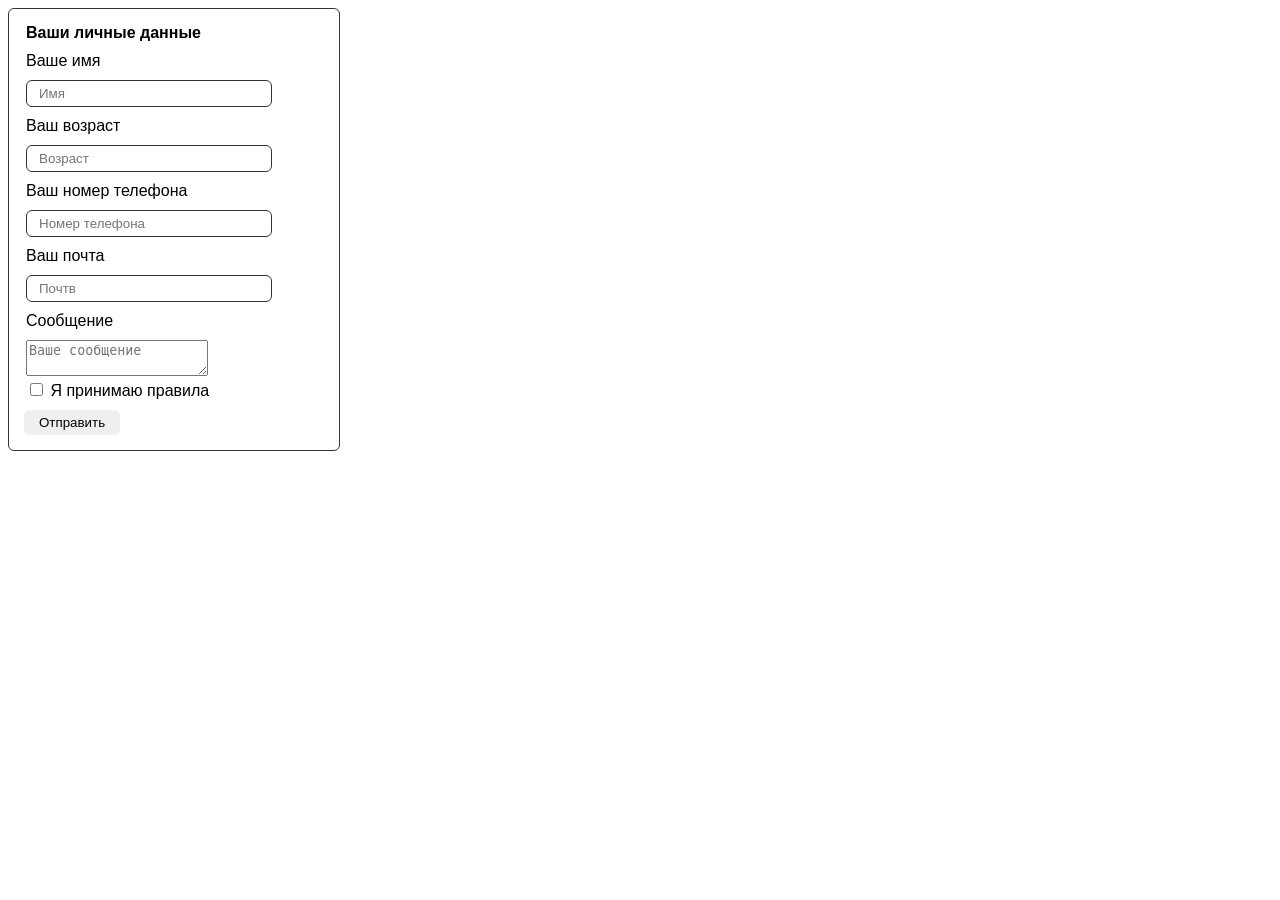
==== 3344/index.html @ 97f60b88 "Add files via upload" ====
<!DOCTYPE html>
<html lang="en">
<head>
    <meta charset="UTF-8">
    <meta name="viewport" content="width=device-width, initial-scale=1.0">
    <link rel="stylesheet" href="./style.css">
    <title>Document</title>
</head>
<body>
    <form class="form">
        <fieldset class="form-group">
                <legend class="form-group-title">Ваши личные данные</legend>
            <label for="name" class="label">Ваше имя</label>
            <input id="name"
                class="input"
                 type="text"
                 placeholder="Имя"
                 name="name" 
                 required>
                  <label for="age" class="label">Ваш возраст</label>
            <input id="age"
                class="input"
                 type="number"
                 placeholder="Возраст"
                 name="age" 
                 required>
                  <label for="phone" class="label">Ваш номер телефона</label>
            <input id="phone"
                class="input"
                 type="tel"
                 placeholder="Номер телефона"
                 name="phone" 
                 required>
                     <label for="email" class="label">Ваш почта</label>
            <input id="email"
                class="input"
                 type="email"
                 placeholder="Почтв"
                 name="email" 
                 required>
        </fieldset>
        <fieldset class="form-group">
            <label for="message" class="label">Сообщение</label>
            <textarea class="message" id="message" placeholder="Ваше сообщение" name="message" required></textarea>
            <label class="label">
                <input class="checkbox" type="checkbox" name="checkbox" required>
                Я принимаю правила 
            </label>
        </fieldset>
        <button class="button"> Отправить </button>
    </form>
</body>
</html>
---- 3344/style.css ----
body {
    font-family:sans-serif;
}

.form {
   border: 1px solid #333; 
   border-radius: 6px;
   max-width: 300px;
   padding: 15px;
}

.form-group {
    border: none;
    padding: 0;
}

.form-group-title {
    font-weight: 700;
    padding: 0;
    margin-bottom: 10px;
}

.label {
    display: block;
    margin-bottom: 10px;
}

.input,  .textarea{
    border:1px solid #333;
    min-width:220px;
    padding:5px 12px;
    margin-bottom:10px;
    outline:none;
    border-radius:6px;
}

.textarea {
    resize: vertical;
    max-height: 150px;
    min-height: 30px;
}

.button {
    border: none;
    border-radius: 6px;
    padding: 5px 15px;
    cursor: pointer;
}
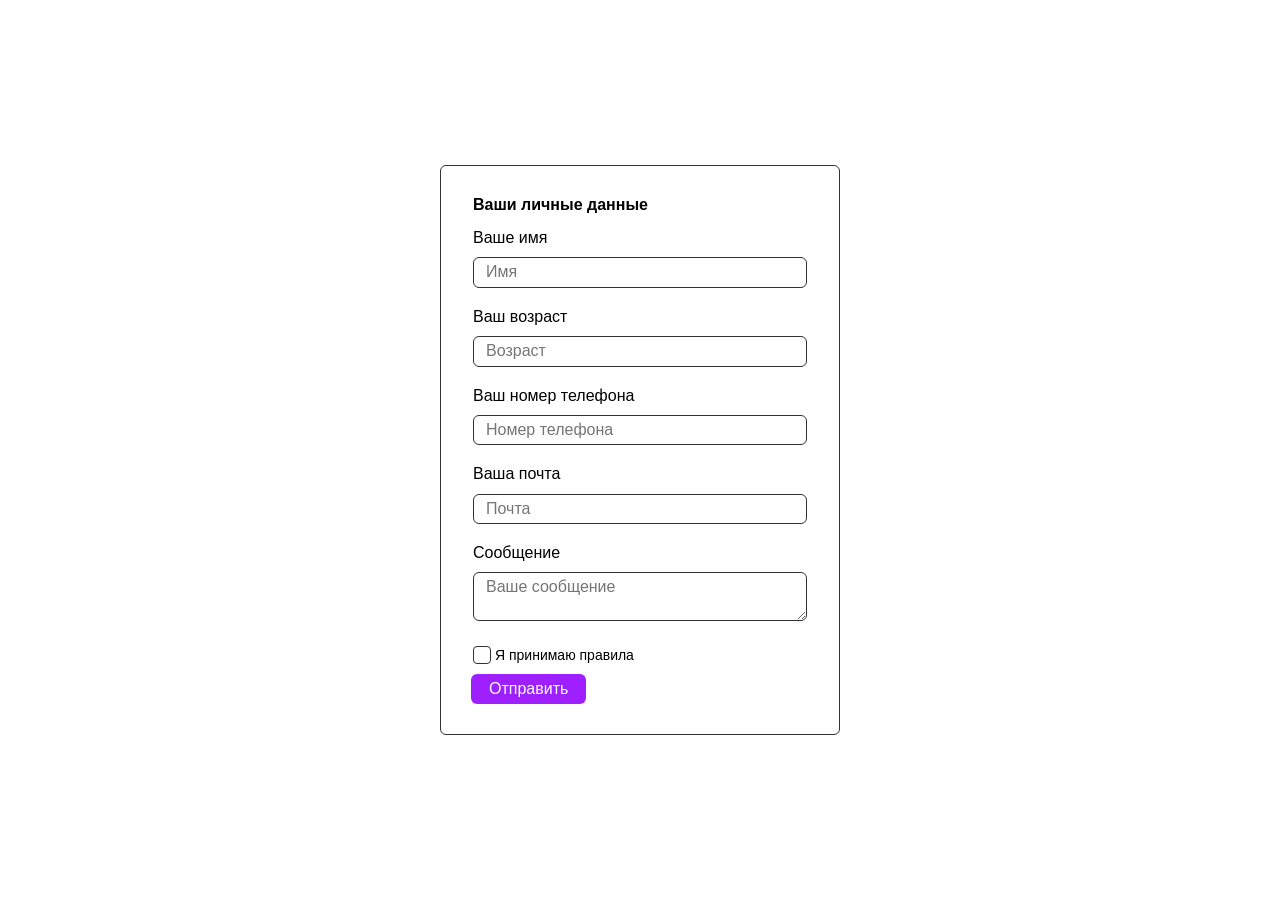
==== commit ffb8699b: "Add files via upload" ====
--- a/3344/index.html
+++ b/3344/index.html
@@ -1,53 +1,68 @@
-<!DOCTYPE html>
-<html lang="en">
-<head>
-    <meta charset="UTF-8">
-    <meta name="viewport" content="width=device-width, initial-scale=1.0">
-    <link rel="stylesheet" href="./style.css">
-    <title>Document</title>
-</head>
-<body>
-    <form class="form">
-        <fieldset class="form-group">
-                <legend class="form-group-title">Ваши личные данные</legend>
-            <label for="name" class="label">Ваше имя</label>
-            <input id="name"
-                class="input"
-                 type="text"
-                 placeholder="Имя"
-                 name="name" 
-                 required>
-                  <label for="age" class="label">Ваш возраст</label>
-            <input id="age"
-                class="input"
-                 type="number"
-                 placeholder="Возраст"
-                 name="age" 
-                 required>
-                  <label for="phone" class="label">Ваш номер телефона</label>
-            <input id="phone"
-                class="input"
-                 type="tel"
-                 placeholder="Номер телефона"
-                 name="phone" 
-                 required>
-                     <label for="email" class="label">Ваш почта</label>
-            <input id="email"
-                class="input"
-                 type="email"
-                 placeholder="Почтв"
-                 name="email" 
-                 required>
-        </fieldset>
-        <fieldset class="form-group">
-            <label for="message" class="label">Сообщение</label>
-            <textarea class="message" id="message" placeholder="Ваше сообщение" name="message" required></textarea>
-            <label class="label">
-                <input class="checkbox" type="checkbox" name="checkbox" required>
-                Я принимаю правила 
-            </label>
-        </fieldset>
-        <button class="button"> Отправить </button>
-    </form>
-</body>
-</html>+<!DOCTYPE html>
+<html lang="ru">
+  <head>
+    <meta charset="UTF-8" />
+    <meta name="viewport" content="width=device-width, initial-scale=1.0" />
+    <title>Стилизация формы</title>
+    <link rel="stylesheet" href="./css/normalize.css" />
+    <link rel="stylesheet" href="./css/style.css" />
+  </head>
+  <body>
+    <form class="form">
+      <fieldset class="form-group">
+        <legend class="form-group-title">Ваши личные данные</legend>
+        <label for="name" class="label">Ваше имя</label>
+        <input
+          id="name"
+          class="input"
+          type="text"
+          placeholder="Имя"
+          name="name"
+          required
+        />
+        <label for="age" class="label">Ваш возраст</label>
+        <input
+          id="age"
+          class="input"
+          type="number"
+          placeholder="Возраст"
+          name="age"
+          required
+        />
+        <label for="phone" class="label">Ваш номер телефона</label>
+        <input
+          id="phone"
+          class="input"
+          type="tel"
+          placeholder="Номер телефона"
+          name="phone"
+          required
+        />
+        <label for="email" class="label">Ваша почта</label>
+        <input
+          id="email"
+          class="input"
+          type="email"
+          placeholder="Почта"
+          name="email"
+          required
+        />
+      </fieldset>
+      <fieldset class="form-group">
+        <label for="message" class="label">Сообщение</label>
+        <textarea
+          id="message"
+          class="textarea"
+          placeholder="Ваше сообщение"
+          name="message"
+          required
+        ></textarea>
+        <label class="label checkbox-label">
+          <input class="checkbox" type="checkbox" name="checkbox" required />
+          <span class="checkbox-text">Я принимаю правила</span>
+        </label>
+      </fieldset>
+      <button class="button">Отправить</button>
+    </form>
+  </body>
+</html>
--- a/3344/css/style.css
+++ b/3344/css/style.css
@@ -0,0 +1,117 @@
+* {
+  box-sizing: border-box;
+}
+
+body {
+  display: flex;
+  justify-content: center;
+  align-items: center;
+  font-family: sans-serif;
+  min-height: 100vh;
+}
+
+.form {
+  border: 1px solid #333;
+  border-radius: 6px;
+  max-width: 400px;
+  width: 100%;
+  padding: 30px;
+}
+
+.form-group {
+  border: none;
+  padding: 0;
+}
+
+.form-group-title {
+  font-weight: 700;
+  padding: 0;
+  margin-bottom: 15px;
+}
+
+.label {
+  display: inline-block;
+  margin-bottom: 10px;
+}
+
+.textarea {
+  max-height: 150px;
+  min-height: 30px;
+  resize: vertical;
+}
+
+.input,
+.textarea {
+  border: 1px solid #333;
+  border-radius: 6px;
+  width: 100%;
+  padding: 5px 12px;
+  margin-bottom: 20px;
+  outline: none;
+}
+
+.input:disabled,
+.textarea:disabled {
+  opacity: 0.5;
+}
+
+.checkbox-label {
+  padding-left: 22px;
+}
+
+.checkbox {
+  position: absolute;
+  appearance: none;
+  outline: none;
+}
+
+.checkbox::after {
+  content: "";
+  position: absolute;
+  width: 16px;
+  height: 16px;
+  margin-left: -22px;
+  border: 1px solid #333;
+  border-radius: 4px;
+  cursor: pointer;
+}
+
+.checkbox:checked::after {
+  background: url("../images/check-icon.svg") no-repeat center, #9e1fff;
+}
+
+.checkbox-text {
+  font-size: 14px;
+}
+
+.button {
+  border: none;
+  border-radius: 6px;
+  padding: 6px 18px;
+  background-color: #9e1fff;
+  color: #fff;
+  cursor: pointer;
+  transition: opacity 0.2s;
+}
+
+.button:hover {
+  opacity: 0.85;
+}
+
+.button:not(:disabled):active {
+  background-color: #8719db;
+}
+
+.button:disabled,
+.checkbox:disabled::after {
+  opacity: 0.5;
+  cursor: not-allowed;
+}
+
+.input:focus-visible,
+.textarea:focus-visible,
+.checkbox:focus-visible::after,
+.button:focus-visible {
+  outline: 2px solid #9e1fff;
+  outline-offset: 1px;
+}
